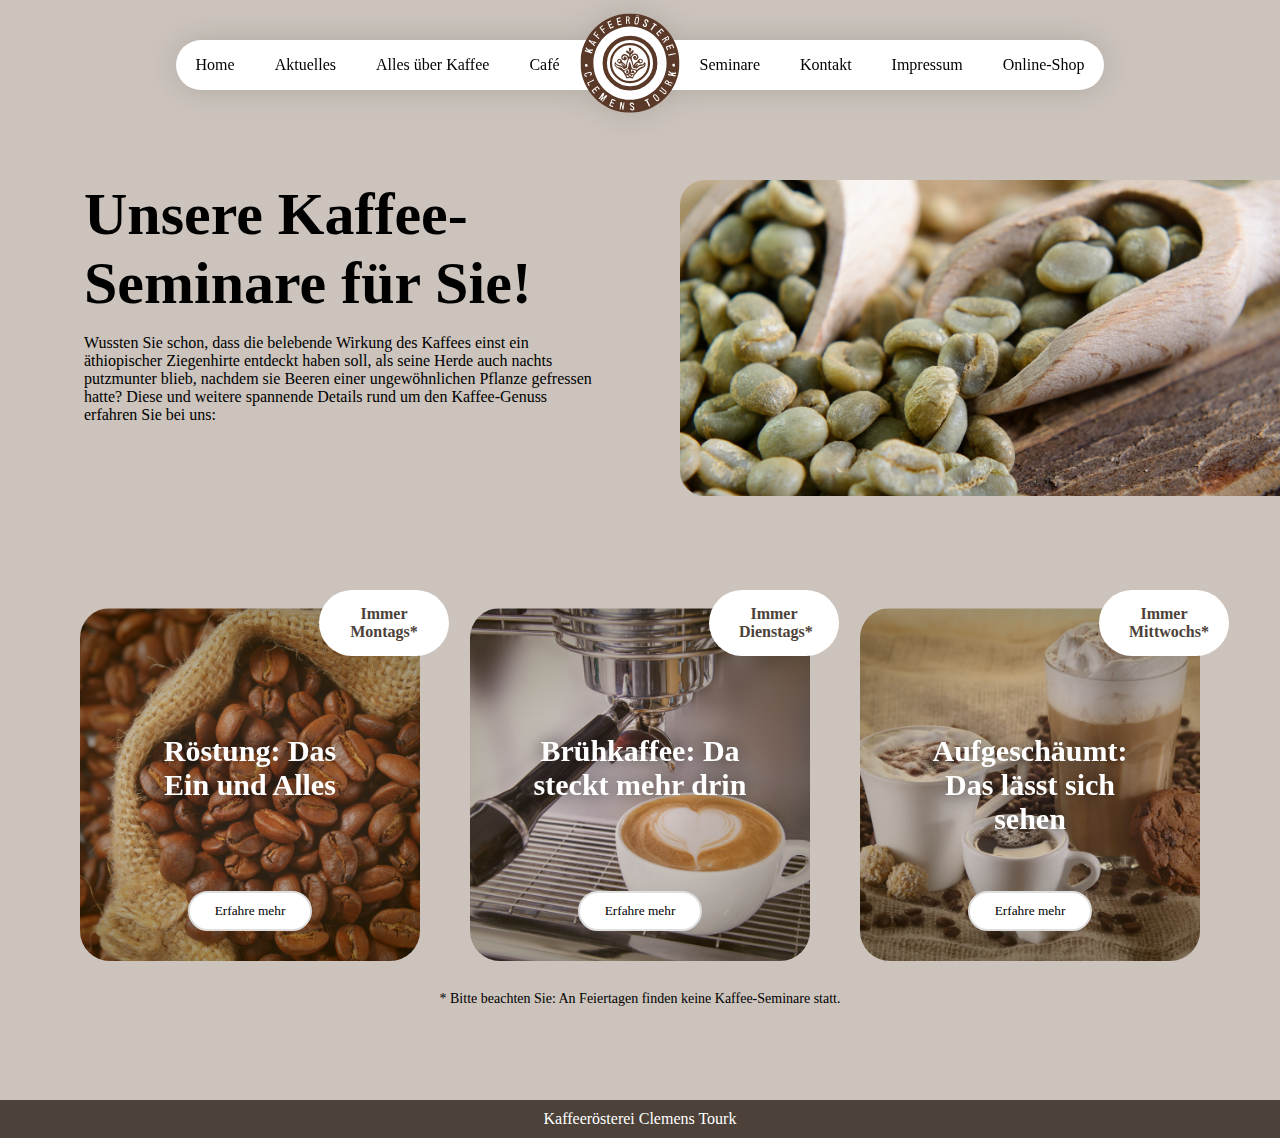
==== seminare.html @ 97f563f5 "add seminar page and styling" ====
<!DOCTYPE html>
<html lang="de">
<head>
    <meta charset="UTF-8">
    <title>Seminare</title>
    <link rel="stylesheet" href="styles.css">
</head>
<body>
    <div id="nav-container">
        <nav>
            <div class="nav-text">
                <a href="index.html"> Home</a>
            </div>
            <div class="nav-text">
                <a href="index.html#aktuelles"> Aktuelles</a>
            </div>
            <div class="nav-text">
                <a href="">Alles über Kaffee</a>
            </div>
            <div class="nav-text">
                <a href="">Café</a>
            </div>
            <div class="logo">
                <img src="images/logo.svg" alt="Logo"
                height="100px"
                width="auto">
            </div>
            <div class="nav-text">
                <a href="seminare.html">Seminare</a>
            </div>
            <div class="nav-text">
                <a href="">Kontakt</a>
            </div>
            <div class="nav-text">
                <a href="">Impressum</a>
            </div>
            <div class="nav-text">
                <a href="">Online-Shop</a>
            </div>
        </nav>
        </div>
    <div id="aktuelles">
        <div class="content-block">
            <h1>Unsere Kaffee-Seminare für Sie!</h1>
            <p>Wussten Sie schon, dass die belebende Wirkung des Kaffees
                 einst ein äthiopischer Ziegenhirte entdeckt haben soll, 
                 als seine Herde auch nachts putzmunter blieb, nachdem sie 
                 Beeren einer ungewöhnlichen Pflanze gefressen hatte? Diese 
                 und weitere spannende Details rund um den Kaffee-Genuss 
                 erfahren Sie bei uns:</p>
        </div>
        <div class="content-img">
                <img src="images/seminare-content.png" alt="content-img-seminare"
                width="600px"
                height="auto">
        </div>
    </div>
<div class="seminar-container">
    <div class="badge-container">
    <div class="seminar-badge">
        Immer Montags*
    </div>
    <div class="seminar-badge">
        Immer Dienstags*
    </div>
    <div class="seminar-badge">
    Immer Mittwochs*
    </div>
    </div>
    <div class="teaser-container">
        <div class="seminar-teaser" style="background-image:url(images/seminar-1.png); background-size: 100%;">
            <h2>Röstung: Das Ein und Alles</h2>
            <button type="button" class="secondary"> Erfahre mehr</button>
        </div>
        <div class="seminar-teaser" style="background-image:url(images/seminar-2.png); background-size: 100%;">
            <h2>Brühkaffee: Da steckt mehr drin</h2>
            <button type="button" class="secondary"> Erfahre mehr</button>
        </div>
        <div class="seminar-teaser" style="background-image:url(images/seminar-3.png); background-size: 100%;">
            <h2>Aufgeschäumt: Das lässt sich sehen</h2>
            <button type="button" class="secondary"> Erfahre mehr</button>
        </div>
    </div>
    <div class="small-text">
        * Bitte beachten Sie: An Feiertagen finden keine Kaffee-Seminare statt.
    </div>
</div>
<footer>
    Kaffeerösterei Clemens Tourk
</footer>
</body>
</html>
---- styles.css ----
* {
    scroll-behavior: smooth;
    box-sizing: border-box;
    font-family: roboto;
}

body {
    background-color: #CBC3BC;
    margin: 0;
}

a {
    text-decoration: none;
    color: inherit;
}

p {
    font-weight: medium;
    font-size: 18;
}

h1 {
    font-weight: bold;
    font-size: 60px;
    margin: 0px;
    padding: 0px;
}

h2 {
    font-weight: bold;
    font-size: 30px;
    margin: 0px;
    padding: 0px;
    color: white;
    width: 220px;
    filter: drop-shadow(0px 0px 10px #000000d9);
}

#nav-container {
    display: flex;
    justify-content: center;
}

nav {
    display: flex;
    width: fit-content;
    height: 50px;
    justify-content: center;
    align-items: center;
    list-style: none;
    background-color: white;
    margin: 40px;
    border-radius: 40px;
}

.nav-text {
    padding: 20px;
    font-weight: regular;
    font-size: 16px;
    color: black;
}

.nav-text:hover {
    color: #8a5941;
    filter: drop-shadow(0 0 5px #00000010);
}

header {
    background-image: url(images/header-bg.png);
    background-size: 100% auto;
    background-repeat: no-repeat;
    display: flex;
    flex-direction: column;
    padding-bottom: 120px;
    gap: 70px;
}

.hero-row {
    display: flex;
    justify-content: center;
    align-items: center;
    gap: 25px;
    filter: drop-shadow(0 0 10px #000000a3);
}

.header-text {
    font-size: 140px;
    font-weight: bold;
    color: white;
    filter: drop-shadow(0 0 10px #000000a3);
}

#aktuelles {
    display: flex;
    justify-content: right;
    padding-top: 50px;
}

.content-block {
    display: flex;
    flex-direction: column;
    justify-content: flex-start;
    margin: 0px 84px;
}

.primary {
    background-color: black;
    color: white;
    border: 2px solid #797979;
    padding: 10px 20px;
    width: fit-content;
    border-radius: 30px;
    margin-top: 20px;
}

.primary:hover {
    background-color: #2f2f2f;
}

.secondary {
    color: black;
    background-color: white;
    padding: 10px 25px;
    border: 2px solid #dedede;
    border-radius: 50px;
}

.secondary:hover {
    color: #797979;
}

footer {
    display: flex;
    align-items: end;
    justify-content: center;
    background-color: #4C423A;
    padding: 10px;
    margin-top: 50px;
    color: white;
}

nav {
    filter: drop-shadow(0 0 15px #00000022);
}

.seminar-container {
    display: flex;
    flex-direction: column;
    justify-content: center;
    align-items: center;
    height: 550px
}

.badge-container {
    display: flex;
    justify-content: center;
    align-items: center;
    gap: 260px;
    position: relative;
    top: 48px;
    left: 134px;
}

.teaser-container {
    display: flex;
    justify-content: center;
    align-items: center;
    gap: 50px;
}

.seminar-teaser {
    display: flex;
    flex-direction: column;
    width: 340px;
    height: 353px;
    justify-content: space-between;
    align-items: center;
    border-radius: 30px;
    text-align: center;
    padding-top: 126px;
    padding-bottom: 30px;
}

.seminar-badge {
    font-weight: bolder;
    font-size: 16px;
    background-color: white;
    color: #4C4239;
    padding: 15px 30px;
    width: 130px;
    text-align: center;
    border-radius: 50px;
}

.small-text {
    font-size: 14px;
    font-weight: lighter;
    text-align: left;
    margin-top: 30px;
}
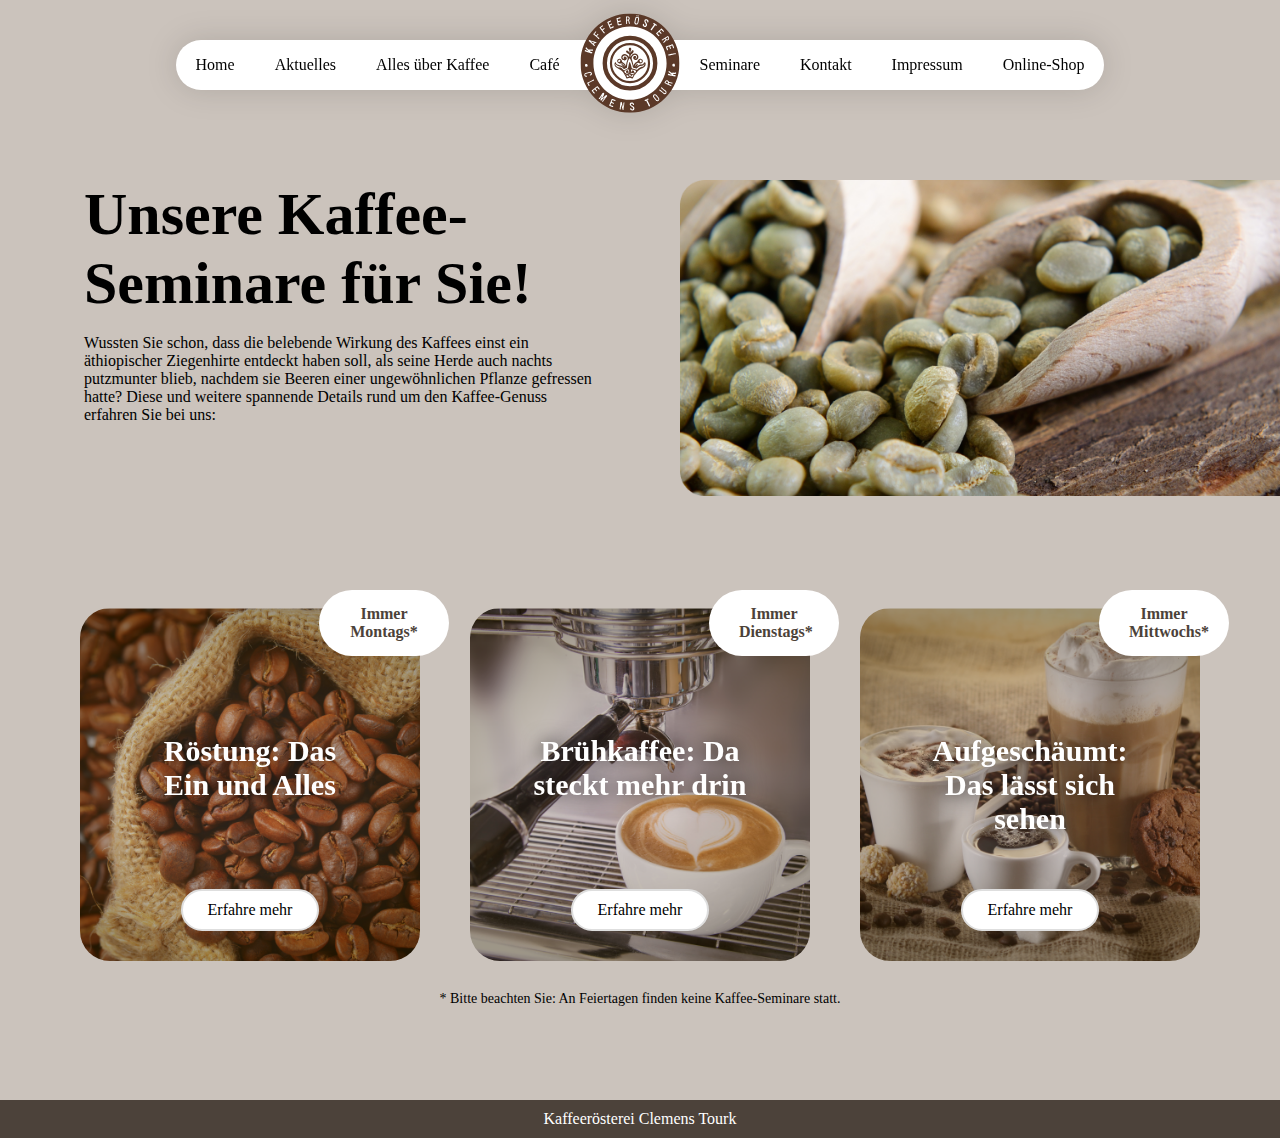
==== commit fef0f093: "add seminar subpages" ====
--- a/seminare.html
+++ b/seminare.html
@@ -4,6 +4,7 @@
     <meta charset="UTF-8">
     <title>Seminare</title>
     <link rel="stylesheet" href="styles.css">
+    <link rel="icon" href="images/head-logo.svg" type="image/x-icon" style="height: 16px; width: auto;">
 </head>
 <body>
     <div id="nav-container">
@@ -70,15 +71,15 @@
     <div class="teaser-container">
         <div class="seminar-teaser" style="background-image:url(images/seminar-1.png); background-size: 100%;">
             <h2>Röstung: Das Ein und Alles</h2>
-            <button type="button" class="secondary"> Erfahre mehr</button>
+            <a href="seminar-1.html"><button type="button" class="secondary"> Erfahre mehr</button></a>
         </div>
         <div class="seminar-teaser" style="background-image:url(images/seminar-2.png); background-size: 100%;">
             <h2>Brühkaffee: Da steckt mehr drin</h2>
-            <button type="button" class="secondary"> Erfahre mehr</button>
+            <a href="seminar-2.html"><button type="button" class="secondary"> Erfahre mehr</button></a>
         </div>
         <div class="seminar-teaser" style="background-image:url(images/seminar-3.png); background-size: 100%;">
             <h2>Aufgeschäumt: Das lässt sich sehen</h2>
-            <button type="button" class="secondary"> Erfahre mehr</button>
+            <a href="seminar-3.html"><button type="button" class="secondary"> Erfahre mehr</button></a>
         </div>
     </div>
     <div class="small-text">
--- a/styles.css
+++ b/styles.css
@@ -58,6 +58,7 @@
     font-weight: regular;
     font-size: 16px;
     color: black;
+    transition: ease-out 0.2s;
 }
 
 .nav-text:hover {
@@ -105,28 +106,36 @@
 
 .primary {
     background-color: black;
+    font-size: 16px;
     color: white;
     border: 2px solid #797979;
     padding: 10px 20px;
     width: fit-content;
     border-radius: 30px;
     margin-top: 20px;
+    transition: ease-out 0.2s;
 }
 
 .primary:hover {
     background-color: #2f2f2f;
+    padding: 12px 22px;
+    font-size: 17px;
 }
 
 .secondary {
     color: black;
+    font-size: 16px;
     background-color: white;
     padding: 10px 25px;
     border: 2px solid #dedede;
     border-radius: 50px;
+    transition: ease-out 0.2s;
 }
 
 .secondary:hover {
     color: #797979;
+    padding: 13px 28px;
+    font-size: 17px;
 }
 
 footer {
@@ -197,4 +206,26 @@
     font-weight: lighter;
     text-align: left;
     margin-top: 30px;
+}
+
+.seminar-header {
+    background-image: url(images/header-bg.png);
+    background-size: 100% auto;
+    padding-bottom: 100px;
+}
+
+.seminar-link-container {
+    display: flex;
+    justify-content: space-between;
+    margin: 80px 80px 40px 80px;
+}
+
+.seminar-link {
+    color: black;
+    font-size: 16px;
+    transition: ease-out 0.2s;
+}
+
+.seminar-link:hover {
+    color: #4C423A;
 }